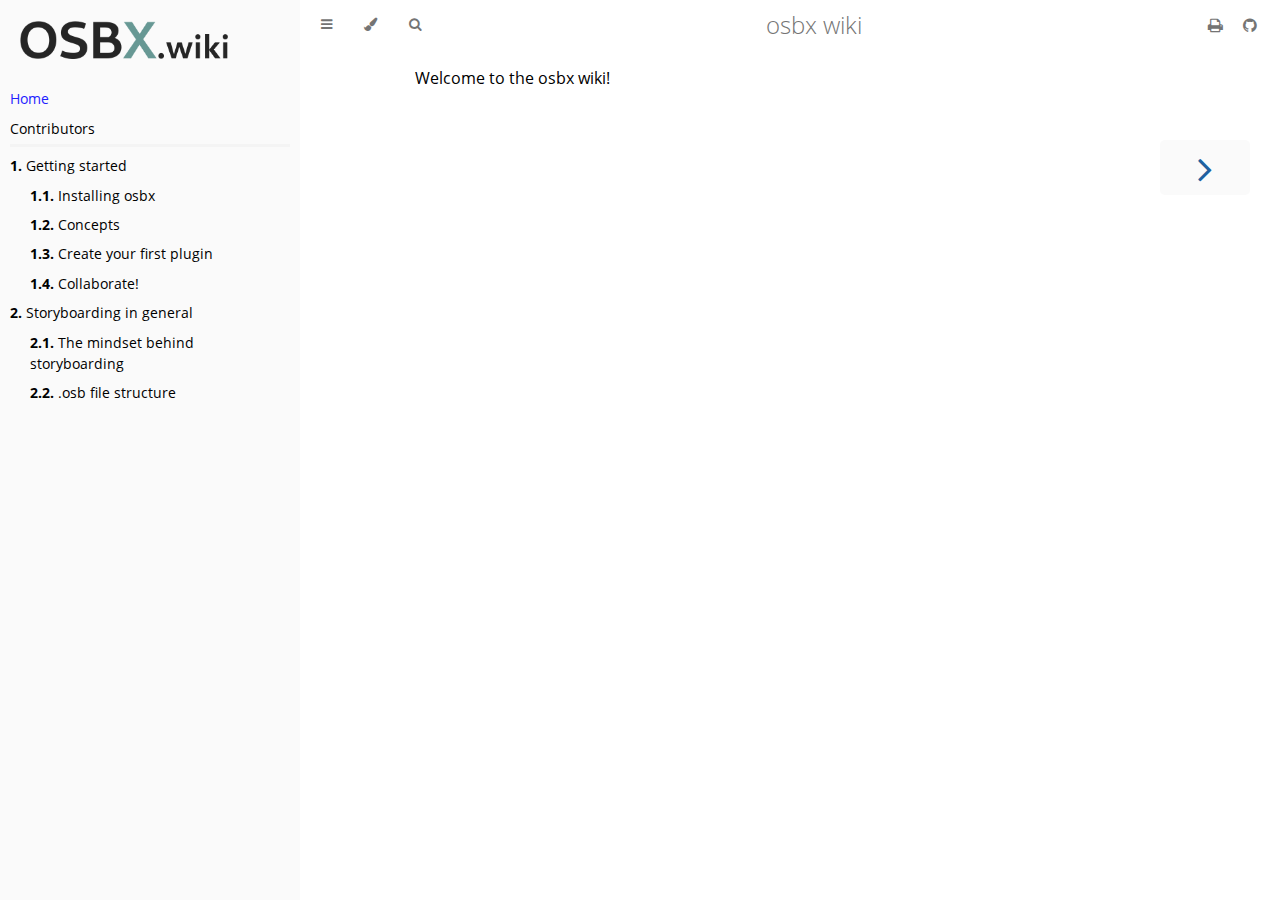
==== index.html @ f23f23eb "deploy: 8e1fa88ba1b07af452cda4f579d20769fef80082" ====
<!DOCTYPE HTML>
<html lang="en" class="sidebar-visible no-js light">
    <head>
        <!-- Book generated using mdBook -->
        <meta charset="UTF-8">
        <title>Home - osbx wiki</title>
                

        <!-- Custom HTML head -->
        

        <meta content="text/html; charset=utf-8" http-equiv="Content-Type">
        <meta name="description" content="">
        <meta name="viewport" content="width=device-width, initial-scale=1">
        <meta name="theme-color" content="#ffffff" />

                <link rel="icon" href="favicon.svg">
                        <link rel="shortcut icon" href="favicon.png">
                <link rel="stylesheet" href="css/variables.css">
        <link rel="stylesheet" href="css/general.css">
        <link rel="stylesheet" href="css/chrome.css">
                <link rel="stylesheet" href="css/print.css" media="print">
        
        <!-- Fonts -->
        <link rel="stylesheet" href="FontAwesome/css/font-awesome.css">
                <link rel="stylesheet" href="fonts/fonts.css">
        
        <!-- Highlight.js Stylesheets -->
        <link rel="stylesheet" href="highlight.css">
        <link rel="stylesheet" href="tomorrow-night.css">
        <link rel="stylesheet" href="ayu-highlight.css">

        <!-- Custom theme stylesheets -->
                <link rel="stylesheet" href="custom.css">
        
            </head>
    <body>
        <!-- Provide site root to javascript -->
        <script type="text/javascript">
            var path_to_root = "";
            var default_theme = window.matchMedia("(prefers-color-scheme: dark)").matches ? "navy" : "light";
        </script>

        <!-- Work around some values being stored in localStorage wrapped in quotes -->
        <script type="text/javascript">
            try {
                var theme = localStorage.getItem('mdbook-theme');
                var sidebar = localStorage.getItem('mdbook-sidebar');

                if (theme.startsWith('"') && theme.endsWith('"')) {
                    localStorage.setItem('mdbook-theme', theme.slice(1, theme.length - 1));
                }

                if (sidebar.startsWith('"') && sidebar.endsWith('"')) {
                    localStorage.setItem('mdbook-sidebar', sidebar.slice(1, sidebar.length - 1));
                }
            } catch (e) { }
        </script>

        <!-- Set the theme before any content is loaded, prevents flash -->
        <script type="text/javascript">
            var theme;
            try { theme = localStorage.getItem('mdbook-theme'); } catch(e) { }
            if (theme === null || theme === undefined) { theme = default_theme; }
            var html = document.querySelector('html');
            html.classList.remove('no-js')
            html.classList.remove('light')
            html.classList.add(theme);
            html.classList.add('js');
        </script>

        <!-- Hide / unhide sidebar before it is displayed -->
        <script type="text/javascript">
            var html = document.querySelector('html');
            var sidebar = 'hidden';
            if (document.body.clientWidth >= 1080) {
                try { sidebar = localStorage.getItem('mdbook-sidebar'); } catch(e) { }
                sidebar = sidebar || 'visible';
            }
            html.classList.remove('sidebar-visible');
            html.classList.add("sidebar-" + sidebar);
        </script>

        <nav id="sidebar" class="sidebar" aria-label="Table of contents">
            <div class="sidebar-scrollbox">
                <ol class="chapter"><li class="chapter-item expanded affix "><a href="index.html" class="active">Home</a></li><li class="chapter-item expanded affix "><a href="contributors.html">Contributors</a></li><li class="spacer"></li><li class="chapter-item expanded "><a href="osbx/gettingstarted.html"><strong aria-hidden="true">1.</strong> Getting started</a></li><li><ol class="section"><li class="chapter-item expanded "><a href="osbx/installation.html"><strong aria-hidden="true">1.1.</strong> Installing osbx</a></li><li class="chapter-item expanded "><a href="osbx/concepts.html"><strong aria-hidden="true">1.2.</strong> Concepts</a></li><li class="chapter-item expanded "><a href="osbx/firstplugin.html"><strong aria-hidden="true">1.3.</strong> Create your first plugin</a></li><li class="chapter-item expanded "><a href="osbx/versionning.html"><strong aria-hidden="true">1.4.</strong> Collaborate!</a></li></ol></li><li class="chapter-item expanded "><a href="storyboard/index.html"><strong aria-hidden="true">2.</strong> Storyboarding in general</a></li><li><ol class="section"><li class="chapter-item expanded "><a href="storyboard/storyboarding.html"><strong aria-hidden="true">2.1.</strong> The mindset behind storyboarding</a></li><li class="chapter-item expanded "><a href="storyboard/osb.html"><strong aria-hidden="true">2.2.</strong> .osb file structure</a></li></ol></li></ol>            </div>
            <div id="sidebar-resize-handle" class="sidebar-resize-handle"></div>
        </nav>

        <div id="page-wrapper" class="page-wrapper">

            <div class="page">
                
                <div id="menu-bar-hover-placeholder"></div>
                <div id="menu-bar" class="menu-bar sticky bordered">
                    <div class="left-buttons">
                        <button id="sidebar-toggle" class="icon-button" type="button" title="Toggle Table of Contents" aria-label="Toggle Table of Contents" aria-controls="sidebar">
                            <i class="fa fa-bars"></i>
                        </button>
                        <button id="theme-toggle" class="icon-button" type="button" title="Change theme" aria-label="Change theme" aria-haspopup="true" aria-expanded="false" aria-controls="theme-list">
                            <i class="fa fa-paint-brush"></i>
                        </button>
                        <ul id="theme-list" class="theme-popup" aria-label="Themes" role="menu">
                            <li role="none"><button role="menuitem" class="theme" id="light">Light (default)</button></li>
                            <li role="none"><button role="menuitem" class="theme" id="rust">Rust</button></li>
                            <li role="none"><button role="menuitem" class="theme" id="coal">Coal</button></li>
                            <li role="none"><button role="menuitem" class="theme" id="navy">Navy</button></li>
                            <li role="none"><button role="menuitem" class="theme" id="ayu">Ayu</button></li>
                        </ul>
                                                <button id="search-toggle" class="icon-button" type="button" title="Search. (Shortkey: s)" aria-label="Toggle Searchbar" aria-expanded="false" aria-keyshortcuts="S" aria-controls="searchbar">
                            <i class="fa fa-search"></i>
                        </button>
                                            </div>

                    <h1 class="menu-title">osbx wiki</h1>

                    <div class="right-buttons">
                                                <a href="print.html" title="Print this book" aria-label="Print this book">
                            <i id="print-button" class="fa fa-print"></i>
                        </a>
                                                                        <a href="https://github.com/osbx" title="Git repository" aria-label="Git repository">
                            <i id="git-repository-button" class="fa fa-github"></i>
                        </a>
                                                
                    </div>
                </div>

                                <div id="search-wrapper" class="hidden">
                    <form id="searchbar-outer" class="searchbar-outer">
                        <input type="search" id="searchbar" name="searchbar" placeholder="Search this book ..." aria-controls="searchresults-outer" aria-describedby="searchresults-header">
                    </form>
                    <div id="searchresults-outer" class="searchresults-outer hidden">
                        <div id="searchresults-header" class="searchresults-header"></div>
                        <ul id="searchresults">
                        </ul>
                    </div>
                </div>
                
                <!-- Apply ARIA attributes after the sidebar and the sidebar toggle button are added to the DOM -->
                <script type="text/javascript">
                    document.getElementById('sidebar-toggle').setAttribute('aria-expanded', sidebar === 'visible');
                    document.getElementById('sidebar').setAttribute('aria-hidden', sidebar !== 'visible');
                    Array.from(document.querySelectorAll('#sidebar a')).forEach(function(link) {
                        link.setAttribute('tabIndex', sidebar === 'visible' ? 0 : -1);
                    });
                </script>

                <div id="content" class="content">
                    <main>
                        <p>Welcome to the osbx wiki!</p>

                    </main>

                    <nav class="nav-wrapper" aria-label="Page navigation">
                        <!-- Mobile navigation buttons -->
                        
                                                    <a rel="next" href="contributors.html" class="mobile-nav-chapters next" title="Next chapter" aria-label="Next chapter" aria-keyshortcuts="Right">
                                <i class="fa fa-angle-right"></i>
                            </a>
                        
                        <div style="clear: both"></div>
                    </nav>
                </div>
            </div>

            <nav class="nav-wide-wrapper" aria-label="Page navigation">
                
                                    <a rel="next" href="contributors.html" class="nav-chapters next" title="Next chapter" aria-label="Next chapter" aria-keyshortcuts="Right">
                        <i class="fa fa-angle-right"></i>
                    </a>
                            </nav>

        </div>

        
        
        
                <script type="text/javascript">
            window.playground_copyable = true;
        </script>
        
        
                <script src="elasticlunr.min.js" type="text/javascript" charset="utf-8"></script>
        <script src="mark.min.js" type="text/javascript" charset="utf-8"></script>
        <script src="searcher.js" type="text/javascript" charset="utf-8"></script>
        
        <script src="clipboard.min.js" type="text/javascript" charset="utf-8"></script>
        <script src="highlight.js" type="text/javascript" charset="utf-8"></script>
        <script src="book.js" type="text/javascript" charset="utf-8"></script>

        <!-- Custom JS scripts -->
                <script type="text/javascript" src="custom.js"></script>
        
        
    </body>
</html>
---- css/variables.css ----
/* Globals */

:root {
    --sidebar-width: 300px;
    --page-padding: 15px;
    --content-max-width: 750px;
    --menu-bar-height: 50px;
}

/* Themes */

.ayu {
    --bg: hsl(210, 25%, 8%);
    --fg: #c5c5c5;

    --sidebar-bg: #14191f;
    --sidebar-fg: #c8c9db;
    --sidebar-non-existant: #5c6773;
    --sidebar-active: #ffb454;
    --sidebar-spacer: #2d334f;

    --scrollbar: var(--sidebar-fg);

    --icons: #737480;
    --icons-hover: #b7b9cc;

    --links: #0096cf;

    --inline-code-color: #ffb454;

    --theme-popup-bg: #14191f;
    --theme-popup-border: #5c6773;
    --theme-hover: #191f26;

    --quote-bg: hsl(226, 15%, 17%);
    --quote-border: hsl(226, 15%, 22%);

    --table-border-color: hsl(210, 25%, 13%);
    --table-header-bg: hsl(210, 25%, 28%);
    --table-alternate-bg: hsl(210, 25%, 11%);

    --searchbar-border-color: #848484;
    --searchbar-bg: #424242;
    --searchbar-fg: #fff;
    --searchbar-shadow-color: #d4c89f;
    --searchresults-header-fg: #666;
    --searchresults-border-color: #888;
    --searchresults-li-bg: #252932;
    --search-mark-bg: #e3b171;
}

.coal {
    --bg: hsl(200, 7%, 8%);
    --fg: #98a3ad;

    --sidebar-bg: #292c2f;
    --sidebar-fg: #a1adb8;
    --sidebar-non-existant: #505254;
    --sidebar-active: #3473ad;
    --sidebar-spacer: #393939;

    --scrollbar: var(--sidebar-fg);

    --icons: #43484d;
    --icons-hover: #b3c0cc;

    --links: #2b79a2;

    --inline-code-color: #c5c8c6;;

    --theme-popup-bg: #141617;
    --theme-popup-border: #43484d;
    --theme-hover: #1f2124;

    --quote-bg: hsl(234, 21%, 18%);
    --quote-border: hsl(234, 21%, 23%);

    --table-border-color: hsl(200, 7%, 13%);
    --table-header-bg: hsl(200, 7%, 28%);
    --table-alternate-bg: hsl(200, 7%, 11%);

    --searchbar-border-color: #aaa;
    --searchbar-bg: #b7b7b7;
    --searchbar-fg: #000;
    --searchbar-shadow-color: #aaa;
    --searchresults-header-fg: #666;
    --searchresults-border-color: #98a3ad;
    --searchresults-li-bg: #2b2b2f;
    --search-mark-bg: #355c7d;
}

.light {
    --bg: hsl(0, 0%, 100%);
    --fg: hsl(0, 0%, 0%);

    --sidebar-bg: #fafafa;
    --sidebar-fg: hsl(0, 0%, 0%);
    --sidebar-non-existant: #aaaaaa;
    --sidebar-active: #1f1fff;
    --sidebar-spacer: #f4f4f4;

    --scrollbar: #8F8F8F;

    --icons: #747474;
    --icons-hover: #000000;

    --links: #20609f;

    --inline-code-color: #301900;

    --theme-popup-bg: #fafafa;
    --theme-popup-border: #cccccc;
    --theme-hover: #e6e6e6;

    --quote-bg: hsl(197, 37%, 96%);
    --quote-border: hsl(197, 37%, 91%);

    --table-border-color: hsl(0, 0%, 95%);
    --table-header-bg: hsl(0, 0%, 80%);
    --table-alternate-bg: hsl(0, 0%, 97%);

    --searchbar-border-color: #aaa;
    --searchbar-bg: #fafafa;
    --searchbar-fg: #000;
    --searchbar-shadow-color: #aaa;
    --searchresults-header-fg: #666;
    --searchresults-border-color: #888;
    --searchresults-li-bg: #e4f2fe;
    --search-mark-bg: #a2cff5;
}

.navy {
    --bg: hsl(226, 23%, 11%);
    --fg: #bcbdd0;

    --sidebar-bg: #282d3f;
    --sidebar-fg: #c8c9db;
    --sidebar-non-existant: #505274;
    --sidebar-active: #2b79a2;
    --sidebar-spacer: #2d334f;

    --scrollbar: var(--sidebar-fg);

    --icons: #737480;
    --icons-hover: #b7b9cc;

    --links: #2b79a2;

    --inline-code-color: #c5c8c6;;

    --theme-popup-bg: #161923;
    --theme-popup-border: #737480;
    --theme-hover: #282e40;

    --quote-bg: hsl(226, 15%, 17%);
    --quote-border: hsl(226, 15%, 22%);

    --table-border-color: hsl(226, 23%, 16%);
    --table-header-bg: hsl(226, 23%, 31%);
    --table-alternate-bg: hsl(226, 23%, 14%);

    --searchbar-border-color: #aaa;
    --searchbar-bg: #aeaec6;
    --searchbar-fg: #000;
    --searchbar-shadow-color: #aaa;
    --searchresults-header-fg: #5f5f71;
    --searchresults-border-color: #5c5c68;
    --searchresults-li-bg: #242430;
    --search-mark-bg: #a2cff5;
}

.rust {
    --bg: hsl(60, 9%, 87%);
    --fg: #262625;

    --sidebar-bg: #3b2e2a;
    --sidebar-fg: #c8c9db;
    --sidebar-non-existant: #505254;
    --sidebar-active: #e69f67;
    --sidebar-spacer: #45373a;

    --scrollbar: var(--sidebar-fg);

    --icons: #737480;
    --icons-hover: #262625;

    --links: #2b79a2;

    --inline-code-color: #6e6b5e;

    --theme-popup-bg: #e1e1db;
    --theme-popup-border: #b38f6b;
    --theme-hover: #99908a;

    --quote-bg: hsl(60, 5%, 75%);
    --quote-border: hsl(60, 5%, 70%);

    --table-border-color: hsl(60, 9%, 82%);
    --table-header-bg: #b3a497;
    --table-alternate-bg: hsl(60, 9%, 84%);

    --searchbar-border-color: #aaa;
    --searchbar-bg: #fafafa;
    --searchbar-fg: #000;
    --searchbar-shadow-color: #aaa;
    --searchresults-header-fg: #666;
    --searchresults-border-color: #888;
    --searchresults-li-bg: #dec2a2;
    --search-mark-bg: #e69f67;
}

@media (prefers-color-scheme: dark) {
    .light.no-js {
        --bg: hsl(200, 7%, 8%);
        --fg: #98a3ad;

        --sidebar-bg: #292c2f;
        --sidebar-fg: #a1adb8;
        --sidebar-non-existant: #505254;
        --sidebar-active: #3473ad;
        --sidebar-spacer: #393939;

        --scrollbar: var(--sidebar-fg);

        --icons: #43484d;
        --icons-hover: #b3c0cc;

        --links: #2b79a2;

        --inline-code-color: #c5c8c6;;

        --theme-popup-bg: #141617;
        --theme-popup-border: #43484d;
        --theme-hover: #1f2124;

        --quote-bg: hsl(234, 21%, 18%);
        --quote-border: hsl(234, 21%, 23%);

        --table-border-color: hsl(200, 7%, 13%);
        --table-header-bg: hsl(200, 7%, 28%);
        --table-alternate-bg: hsl(200, 7%, 11%);

        --searchbar-border-color: #aaa;
        --searchbar-bg: #b7b7b7;
        --searchbar-fg: #000;
        --searchbar-shadow-color: #aaa;
        --searchresults-header-fg: #666;
        --searchresults-border-color: #98a3ad;
        --searchresults-li-bg: #2b2b2f;
        --search-mark-bg: #355c7d;
    }
}
---- css/general.css ----
/* Base styles and content styles */

@import 'variables.css';

:root {
    /* Browser default font-size is 16px, this way 1 rem = 10px */
    font-size: 62.5%;
}

html {
    font-family: "Open Sans", sans-serif;
    color: var(--fg);
    background-color: var(--bg);
    text-size-adjust: none;
}

body {
    margin: 0;
    font-size: 1.6rem;
    overflow-x: hidden;
}

code {
    font-family: "Source Code Pro", Consolas, "Ubuntu Mono", Menlo, "DejaVu Sans Mono", monospace, monospace !important;
    font-size: 0.875em; /* please adjust the ace font size accordingly in editor.js */
}

/* Don't change font size in headers. */
h1 code, h2 code, h3 code, h4 code, h5 code, h6 code {
    font-size: unset;
}

.left { float: left; }
.right { float: right; }
.boring { opacity: 0.6; }
.hide-boring .boring { display: none; }
.hidden { display: none !important; }

h2, h3 { margin-top: 2.5em; }
h4, h5 { margin-top: 2em; }

.header + .header h3,
.header + .header h4,
.header + .header h5 {
    margin-top: 1em;
}

h1:target::before,
h2:target::before,
h3:target::before,
h4:target::before,
h5:target::before,
h6:target::before {
    display: inline-block;
    content: "»";
    margin-left: -30px;
    width: 30px;
}

/* This is broken on Safari as of version 14, but is fixed
   in Safari Technology Preview 117 which I think will be Safari 14.2.
   https://bugs.webkit.org/show_bug.cgi?id=218076
*/
:target {
    scroll-margin-top: calc(var(--menu-bar-height) + 0.5em);
}

.page {
    outline: 0;
    padding: 0 var(--page-padding);
    margin-top: calc(0px - var(--menu-bar-height)); /* Compensate for the #menu-bar-hover-placeholder */
}
.page-wrapper {
    box-sizing: border-box;
}
.js:not(.sidebar-resizing) .page-wrapper {
    transition: margin-left 0.3s ease, transform 0.3s ease; /* Animation: slide away */
}

.content {
    overflow-y: auto;
    padding: 0 15px;
    padding-bottom: 50px;
}
.content main {
    margin-left: auto;
    margin-right: auto;
    max-width: var(--content-max-width);
}
.content p { line-height: 1.45em; }
.content ol { line-height: 1.45em; }
.content ul { line-height: 1.45em; }
.content a { text-decoration: none; }
.content a:hover { text-decoration: underline; }
.content img, .content video { max-width: 100%; }
.content .header:link,
.content .header:visited {
    color: var(--fg);
}
.content .header:link,
.content .header:visited:hover {
    text-decoration: none;
}

table {
    margin: 0 auto;
    border-collapse: collapse;
}
table td {
    padding: 3px 20px;
    border: 1px var(--table-border-color) solid;
}
table thead {
    background: var(--table-header-bg);
}
table thead td {
    font-weight: 700;
    border: none;
}
table thead th {
    padding: 3px 20px;
}
table thead tr {
    border: 1px var(--table-header-bg) solid;
}
/* Alternate background colors for rows */
table tbody tr:nth-child(2n) {
    background: var(--table-alternate-bg);
}


blockquote {
    margin: 20px 0;
    padding: 0 20px;
    color: var(--fg);
    background-color: var(--quote-bg);
    border-top: .1em solid var(--quote-border);
    border-bottom: .1em solid var(--quote-border);
}


:not(.footnote-definition) + .footnote-definition,
.footnote-definition + :not(.footnote-definition) {
    margin-top: 2em;
}
.footnote-definition {
    font-size: 0.9em;
    margin: 0.5em 0;
}
.footnote-definition p {
    display: inline;
}

.tooltiptext {
    position: absolute;
    visibility: hidden;
    color: #fff;
    background-color: #333;
    transform: translateX(-50%); /* Center by moving tooltip 50% of its width left */
    left: -8px; /* Half of the width of the icon */
    top: -35px;
    font-size: 0.8em;
    text-align: center;
    border-radius: 6px;
    padding: 5px 8px;
    margin: 5px;
    z-index: 1000;
}
.tooltipped .tooltiptext {
    visibility: visible;
}

.chapter li.part-title {
    color: var(--sidebar-fg);
    margin: 5px 0px;
    font-weight: bold;
}
---- css/chrome.css ----
/* CSS for UI elements (a.k.a. chrome) */

@import 'variables.css';

::-webkit-scrollbar {
    background: var(--bg);
}
::-webkit-scrollbar-thumb {
    background: var(--scrollbar);
}
html {
    scrollbar-color: var(--scrollbar) var(--bg);
}
#searchresults a,
.content a:link,
a:visited,
a > .hljs {
    color: var(--links);
}

/* Menu Bar */

#menu-bar,
#menu-bar-hover-placeholder {
    z-index: 101;
    margin: auto calc(0px - var(--page-padding));
}
#menu-bar {
    position: relative;
    display: flex;
    flex-wrap: wrap;
    background-color: var(--bg);
    border-bottom-color: var(--bg);
    border-bottom-width: 1px;
    border-bottom-style: solid;
}
#menu-bar.sticky,
.js #menu-bar-hover-placeholder:hover + #menu-bar,
.js #menu-bar:hover,
.js.sidebar-visible #menu-bar {
    position: -webkit-sticky;
    position: sticky;
    top: 0 !important;
}
#menu-bar-hover-placeholder {
    position: sticky;
    position: -webkit-sticky;
    top: 0;
    height: var(--menu-bar-height);
}
#menu-bar.bordered {
    border-bottom-color: var(--table-border-color);
}
#menu-bar i, #menu-bar .icon-button {
    position: relative;
    padding: 0 8px;
    z-index: 10;
    line-height: var(--menu-bar-height);
    cursor: pointer;
    transition: color 0.5s;
}
@media only screen and (max-width: 420px) {
    #menu-bar i, #menu-bar .icon-button {
        padding: 0 5px;
    }
}

.icon-button {
    border: none;
    background: none;
    padding: 0;
    color: inherit;
}
.icon-button i {
    margin: 0;
}

.right-buttons {
    margin: 0 15px;
}
.right-buttons a {
    text-decoration: none;
}

.left-buttons {
    display: flex;
    margin: 0 5px;
}
.no-js .left-buttons {
    display: none;
}

.menu-title {
    display: inline-block;
    font-weight: 200;
    font-size: 2.4rem;
    line-height: var(--menu-bar-height);
    text-align: center;
    margin: 0;
    flex: 1;
    white-space: nowrap;
    overflow: hidden;
    text-overflow: ellipsis;
}
.js .menu-title {
    cursor: pointer;
}

.menu-bar,
.menu-bar:visited,
.nav-chapters,
.nav-chapters:visited,
.mobile-nav-chapters,
.mobile-nav-chapters:visited,
.menu-bar .icon-button,
.menu-bar a i {
    color: var(--icons);
}

.menu-bar i:hover,
.menu-bar .icon-button:hover,
.nav-chapters:hover,
.mobile-nav-chapters i:hover {
    color: var(--icons-hover);
}

/* Nav Icons */

.nav-chapters {
    font-size: 2.5em;
    text-align: center;
    text-decoration: none;

    position: fixed;
    top: 0;
    bottom: 0;
    margin: 0;
    max-width: 150px;
    min-width: 90px;

    display: flex;
    justify-content: center;
    align-content: center;
    flex-direction: column;

    transition: color 0.5s, background-color 0.5s;
}

.nav-chapters:hover {
    text-decoration: none;
    background-color: var(--theme-hover);
    transition: background-color 0.15s, color 0.15s;
}

.nav-wrapper {
    margin-top: 50px;
    display: none;
}

.mobile-nav-chapters {
    font-size: 2.5em;
    text-align: center;
    text-decoration: none;
    width: 90px;
    border-radius: 5px;
    background-color: var(--sidebar-bg);
}

.previous {
    float: left;
}

.next {
    float: right;
    right: var(--page-padding);
}

@media only screen and (max-width: 1080px) {
    .nav-wide-wrapper { display: none; }
    .nav-wrapper { display: block; }
}

@media only screen and (max-width: 1380px) {
    .sidebar-visible .nav-wide-wrapper { display: none; }
    .sidebar-visible .nav-wrapper { display: block; }
}

/* Inline code */

:not(pre) > .hljs {
    display: inline;
    padding: 0.1em 0.3em;
    border-radius: 3px;
}

:not(pre):not(a) > .hljs {
    color: var(--inline-code-color);
    overflow-x: initial;
}

a:hover > .hljs {
    text-decoration: underline;
}

pre {
    position: relative;
}
pre > .buttons {
    position: absolute;
    z-index: 100;
    right: 5px;
    top: 5px;

    color: var(--sidebar-fg);
    cursor: pointer;
}
pre > .buttons :hover {
    color: var(--sidebar-active);
}
pre > .buttons i {
    margin-left: 8px;
}
pre > .buttons button {
    color: inherit;
    background: transparent;
    border: none;
    cursor: inherit;
}
pre > .result {
    margin-top: 10px;
}

/* Search */

#searchresults a {
    text-decoration: none;
}

mark {
    border-radius: 2px;
    padding: 0 3px 1px 3px;
    margin: 0 -3px -1px -3px;
    background-color: var(--search-mark-bg);
    transition: background-color 300ms linear;
    cursor: pointer;
}

mark.fade-out {
    background-color: rgba(0,0,0,0) !important;
    cursor: auto;
}

.searchbar-outer {
    margin-left: auto;
    margin-right: auto;
    max-width: var(--content-max-width);
}

#searchbar {
    width: 100%;
    margin: 5px auto 0px auto;
    padding: 10px 16px;
    transition: box-shadow 300ms ease-in-out;
    border: 1px solid var(--searchbar-border-color);
    border-radius: 3px;
    background-color: var(--searchbar-bg);
    color: var(--searchbar-fg);
}
#searchbar:focus,
#searchbar.active {
    box-shadow: 0 0 3px var(--searchbar-shadow-color);
}

.searchresults-header {
    font-weight: bold;
    font-size: 1em;
    padding: 18px 0 0 5px;
    color: var(--searchresults-header-fg);
}

.searchresults-outer {
    margin-left: auto;
    margin-right: auto;
    max-width: var(--content-max-width);
    border-bottom: 1px dashed var(--searchresults-border-color);
}

ul#searchresults {
    list-style: none;
    padding-left: 20px;
}
ul#searchresults li {
    margin: 10px 0px;
    padding: 2px;
    border-radius: 2px;
}
ul#searchresults li.focus {
    background-color: var(--searchresults-li-bg);
}
ul#searchresults span.teaser {
    display: block;
    clear: both;
    margin: 5px 0 0 20px;
    font-size: 0.8em;
}
ul#searchresults span.teaser em {
    font-weight: bold;
    font-style: normal;
}

/* Sidebar */

.sidebar {
    position: fixed;
    left: 0;
    top: 0;
    bottom: 0;
    width: var(--sidebar-width);
    font-size: 0.875em;
    box-sizing: border-box;
    -webkit-overflow-scrolling: touch;
    overscroll-behavior-y: contain;
    background-color: var(--sidebar-bg);
    color: var(--sidebar-fg);
}
.sidebar-resizing {
    -moz-user-select: none;
    -webkit-user-select: none;
    -ms-user-select: none;
    user-select: none;
}
.js:not(.sidebar-resizing) .sidebar {
    transition: transform 0.3s; /* Animation: slide away */
}
.sidebar code {
    line-height: 2em;
}
.sidebar .sidebar-scrollbox {
    overflow-y: auto;
    position: absolute;
    top: 0;
    bottom: 0;
    left: 0;
    right: 0;
    padding: 10px 10px;
}
.sidebar .sidebar-resize-handle {
    position: absolute;
    cursor: col-resize;
    width: 0;
    right: 0;
    top: 0;
    bottom: 0;
}
.js .sidebar .sidebar-resize-handle {
    cursor: col-resize;
    width: 5px;
}
.sidebar-hidden .sidebar {
    transform: translateX(calc(0px - var(--sidebar-width)));
}
.sidebar::-webkit-scrollbar {
    background: var(--sidebar-bg);
}
.sidebar::-webkit-scrollbar-thumb {
    background: var(--scrollbar);
}

.sidebar-visible .page-wrapper {
    transform: translateX(var(--sidebar-width));
}
@media only screen and (min-width: 620px) {
    .sidebar-visible .page-wrapper {
        transform: none;
        margin-left: var(--sidebar-width);
    }
}

.chapter {
    list-style: none outside none;
    padding-left: 0;
    line-height: 2.2em;
}

.chapter ol {
    width: 100%;
}

.chapter li {
    display: flex;
    color: var(--sidebar-non-existant);
}
.chapter li a {
    display: block;
    padding: 0;
    text-decoration: none;
    color: var(--sidebar-fg);
}

.chapter li a:hover {
    color: var(--sidebar-active);
}

.chapter li a.active {
    color: var(--sidebar-active);
}

.chapter li > a.toggle {
    cursor: pointer;
    display: block;
    margin-left: auto;
    padding: 0 10px;
    user-select: none;
    opacity: 0.68;
}

.chapter li > a.toggle div {
    transition: transform 0.5s;
}

/* collapse the section */
.chapter li:not(.expanded) + li > ol {
    display: none;
}

.chapter li.chapter-item {
    line-height: 1.5em;
    margin-top: 0.6em;
}

.chapter li.expanded > a.toggle div {
    transform: rotate(90deg);
}

.spacer {
    width: 100%;
    height: 3px;
    margin: 5px 0px;
}
.chapter .spacer {
    background-color: var(--sidebar-spacer);
}

@media (-moz-touch-enabled: 1), (pointer: coarse) {
    .chapter li a { padding: 5px 0; }
    .spacer { margin: 10px 0; }
}

.section {
    list-style: none outside none;
    padding-left: 20px;
    line-height: 1.9em;
}

/* Theme Menu Popup */

.theme-popup {
    position: absolute;
    left: 10px;
    top: var(--menu-bar-height);
    z-index: 1000;
    border-radius: 4px;
    font-size: 0.7em;
    color: var(--fg);
    background: var(--theme-popup-bg);
    border: 1px solid var(--theme-popup-border);
    margin: 0;
    padding: 0;
    list-style: none;
    display: none;
}
.theme-popup .default {
    color: var(--icons);
}
.theme-popup .theme {
    width: 100%;
    border: 0;
    margin: 0;
    padding: 2px 10px;
    line-height: 25px;
    white-space: nowrap;
    text-align: left;
    cursor: pointer;
    color: inherit;
    background: inherit;
    font-size: inherit;
}
.theme-popup .theme:hover {
    background-color: var(--theme-hover);
}
.theme-popup .theme:hover:first-child,
.theme-popup .theme:hover:last-child {
    border-top-left-radius: inherit;
    border-top-right-radius: inherit;
}
---- css/print.css ----
#sidebar,
#menu-bar,
.nav-chapters,
.mobile-nav-chapters {
    display: none;
}

#page-wrapper.page-wrapper {
    transform: none;
    margin-left: 0px;
    overflow-y: initial;
}

#content {
    max-width: none;
    margin: 0;
    padding: 0;
}

.page {
    overflow-y: initial;
}

code {
    background-color: #666666;
    border-radius: 5px;

    /* Force background to be printed in Chrome */
    -webkit-print-color-adjust: exact;
}

pre > .buttons {
    z-index: 2;
}

a, a:visited, a:active, a:hover {
    color: #4183c4;
    text-decoration: none;
}

h1, h2, h3, h4, h5, h6 {
    page-break-inside: avoid;
    page-break-after: avoid;
}

pre, code {
    page-break-inside: avoid;
    white-space: pre-wrap;
}

.fa {
    display: none !important;
}
---- fonts/fonts.css ----
/* Open Sans is licensed under the Apache License, Version 2.0. See http://www.apache.org/licenses/LICENSE-2.0 */
/* Source Code Pro is under the Open Font License. See https://scripts.sil.org/cms/scripts/page.php?site_id=nrsi&id=OFL */

/* open-sans-300 - latin_vietnamese_latin-ext_greek-ext_greek_cyrillic-ext_cyrillic */
@font-face {
  font-family: 'Open Sans';
  font-style: normal;
  font-weight: 300;
  src: local('Open Sans Light'), local('OpenSans-Light'),
       url('open-sans-v17-all-charsets-300.woff2') format('woff2');
}

/* open-sans-300italic - latin_vietnamese_latin-ext_greek-ext_greek_cyrillic-ext_cyrillic */
@font-face {
  font-family: 'Open Sans';
  font-style: italic;
  font-weight: 300;
  src: local('Open Sans Light Italic'), local('OpenSans-LightItalic'),
       url('open-sans-v17-all-charsets-300italic.woff2') format('woff2');
}

/* open-sans-regular - latin_vietnamese_latin-ext_greek-ext_greek_cyrillic-ext_cyrillic */
@font-face {
  font-family: 'Open Sans';
  font-style: normal;
  font-weight: 400;
  src: local('Open Sans Regular'), local('OpenSans-Regular'),
       url('open-sans-v17-all-charsets-regular.woff2') format('woff2');
}

/* open-sans-italic - latin_vietnamese_latin-ext_greek-ext_greek_cyrillic-ext_cyrillic */
@font-face {
  font-family: 'Open Sans';
  font-style: italic;
  font-weight: 400;
  src: local('Open Sans Italic'), local('OpenSans-Italic'),
       url('open-sans-v17-all-charsets-italic.woff2') format('woff2');
}

/* open-sans-600 - latin_vietnamese_latin-ext_greek-ext_greek_cyrillic-ext_cyrillic */
@font-face {
  font-family: 'Open Sans';
  font-style: normal;
  font-weight: 600;
  src: local('Open Sans SemiBold'), local('OpenSans-SemiBold'),
       url('open-sans-v17-all-charsets-600.woff2') format('woff2');
}

/* open-sans-600italic - latin_vietnamese_latin-ext_greek-ext_greek_cyrillic-ext_cyrillic */
@font-face {
  font-family: 'Open Sans';
  font-style: italic;
  font-weight: 600;
  src: local('Open Sans SemiBold Italic'), local('OpenSans-SemiBoldItalic'),
       url('open-sans-v17-all-charsets-600italic.woff2') format('woff2');
}

/* open-sans-700 - latin_vietnamese_latin-ext_greek-ext_greek_cyrillic-ext_cyrillic */
@font-face {
  font-family: 'Open Sans';
  font-style: normal;
  font-weight: 700;
  src: local('Open Sans Bold'), local('OpenSans-Bold'),
       url('open-sans-v17-all-charsets-700.woff2') format('woff2');
}

/* open-sans-700italic - latin_vietnamese_latin-ext_greek-ext_greek_cyrillic-ext_cyrillic */
@font-face {
  font-family: 'Open Sans';
  font-style: italic;
  font-weight: 700;
  src: local('Open Sans Bold Italic'), local('OpenSans-BoldItalic'),
       url('open-sans-v17-all-charsets-700italic.woff2') format('woff2');
}

/* open-sans-800 - latin_vietnamese_latin-ext_greek-ext_greek_cyrillic-ext_cyrillic */
@font-face {
  font-family: 'Open Sans';
  font-style: normal;
  font-weight: 800;
  src: local('Open Sans ExtraBold'), local('OpenSans-ExtraBold'),
       url('open-sans-v17-all-charsets-800.woff2') format('woff2');
}

/* open-sans-800italic - latin_vietnamese_latin-ext_greek-ext_greek_cyrillic-ext_cyrillic */
@font-face {
  font-family: 'Open Sans';
  font-style: italic;
  font-weight: 800;
  src: local('Open Sans ExtraBold Italic'), local('OpenSans-ExtraBoldItalic'),
       url('open-sans-v17-all-charsets-800italic.woff2') format('woff2');
}

/* source-code-pro-500 - latin_vietnamese_latin-ext_greek_cyrillic-ext_cyrillic */
@font-face {
  font-family: 'Source Code Pro';
  font-style: normal;
  font-weight: 500;
  src: url('source-code-pro-v11-all-charsets-500.woff2') format('woff2');
}
---- highlight.css ----
/*
 * An increased contrast highlighting scheme loosely based on the
 * "Base16 Atelier Dune Light" theme by Bram de Haan
 * (http://atelierbram.github.io/syntax-highlighting/atelier-schemes/dune)
 * Original Base16 color scheme by Chris Kempson
 * (https://github.com/chriskempson/base16)
 */

/* Comment */
.hljs-comment,
.hljs-quote {
  color: #575757;
}

/* Red */
.hljs-variable,
.hljs-template-variable,
.hljs-attribute,
.hljs-tag,
.hljs-name,
.hljs-regexp,
.hljs-link,
.hljs-name,
.hljs-selector-id,
.hljs-selector-class {
  color: #d70025;
}

/* Orange */
.hljs-number,
.hljs-meta,
.hljs-built_in,
.hljs-builtin-name,
.hljs-literal,
.hljs-type,
.hljs-params {
  color: #b21e00;
}

/* Green */
.hljs-string,
.hljs-symbol,
.hljs-bullet {
  color: #008200;
}

/* Blue */
.hljs-title,
.hljs-section {
  color: #0030f2;
}

/* Purple */
.hljs-keyword,
.hljs-selector-tag {
  color: #9d00ec;
}

.hljs {
  display: block;
  overflow-x: auto;
  background: #f6f7f6;
  color: #000;
  padding: 0.5em;
}

.hljs-emphasis {
  font-style: italic;
}

.hljs-strong {
  font-weight: bold;
}

.hljs-addition {
  color: #22863a;
  background-color: #f0fff4;
}

.hljs-deletion {
  color: #b31d28;
  background-color: #ffeef0;
}
---- tomorrow-night.css ----
/* Tomorrow Night Theme */
/* http://jmblog.github.com/color-themes-for-google-code-highlightjs */
/* Original theme - https://github.com/chriskempson/tomorrow-theme */
/* http://jmblog.github.com/color-themes-for-google-code-highlightjs */

/* Tomorrow Comment */
.hljs-comment {
  color: #969896;
}

/* Tomorrow Red */
.hljs-variable,
.hljs-attribute,
.hljs-tag,
.hljs-regexp,
.ruby .hljs-constant,
.xml .hljs-tag .hljs-title,
.xml .hljs-pi,
.xml .hljs-doctype,
.html .hljs-doctype,
.css .hljs-id,
.css .hljs-class,
.css .hljs-pseudo {
  color: #cc6666;
}

/* Tomorrow Orange */
.hljs-number,
.hljs-preprocessor,
.hljs-pragma,
.hljs-built_in,
.hljs-literal,
.hljs-params,
.hljs-constant {
  color: #de935f;
}

/* Tomorrow Yellow */
.ruby .hljs-class .hljs-title,
.css .hljs-rule .hljs-attribute {
  color: #f0c674;
}

/* Tomorrow Green */
.hljs-string,
.hljs-value,
.hljs-inheritance,
.hljs-header,
.hljs-name,
.ruby .hljs-symbol,
.xml .hljs-cdata {
  color: #b5bd68;
}

/* Tomorrow Aqua */
.hljs-title,
.css .hljs-hexcolor {
  color: #8abeb7;
}

/* Tomorrow Blue */
.hljs-function,
.python .hljs-decorator,
.python .hljs-title,
.ruby .hljs-function .hljs-title,
.ruby .hljs-title .hljs-keyword,
.perl .hljs-sub,
.javascript .hljs-title,
.coffeescript .hljs-title {
  color: #81a2be;
}

/* Tomorrow Purple */
.hljs-keyword,
.javascript .hljs-function {
  color: #b294bb;
}

.hljs {
  display: block;
  overflow-x: auto;
  background: #1d1f21;
  color: #c5c8c6;
  padding: 0.5em;
  -webkit-text-size-adjust: none;
}

.coffeescript .javascript,
.javascript .xml,
.tex .hljs-formula,
.xml .javascript,
.xml .vbscript,
.xml .css,
.xml .hljs-cdata {
  opacity: 0.5;
}

.hljs-addition {
  color: #718c00;
}

.hljs-deletion {
  color: #c82829;
}
---- ayu-highlight.css ----
/*
Based off of the Ayu theme
Original by Dempfi (https://github.com/dempfi/ayu)
*/

.hljs {
  display: block;
  overflow-x: auto;
  background: #191f26;
  color: #e6e1cf;
  padding: 0.5em;
}

.hljs-comment,
.hljs-quote {
  color: #5c6773;
  font-style: italic;
}

.hljs-variable,
.hljs-template-variable,
.hljs-attribute,
.hljs-attr,
.hljs-regexp,
.hljs-link,
.hljs-selector-id,
.hljs-selector-class {
  color: #ff7733;
}

.hljs-number,
.hljs-meta,
.hljs-builtin-name,
.hljs-literal,
.hljs-type,
.hljs-params {
  color: #ffee99;
}

.hljs-string,
.hljs-bullet {
  color: #b8cc52;
}

.hljs-title,
.hljs-built_in,
.hljs-section {
  color: #ffb454;
}

.hljs-keyword,
.hljs-selector-tag,
.hljs-symbol {
  color: #ff7733;
}

.hljs-name {
    color: #36a3d9;
}

.hljs-tag {
    color: #00568d;
}

.hljs-emphasis {
  font-style: italic;
}

.hljs-strong {
  font-weight: bold;
}

.hljs-addition {
  color: #91b362;
}

.hljs-deletion {
  color: #d96c75;
}
---- custom.css ----
#sidebar::before {
  content: '';
  background-image: var(--logo_url);
  background-position: left;
  width: 260px;
  height: 80px;
  display: block;
  background-repeat: no-repeat;
  background-size: 80%;
  margin-left: 20px;
}

.sidebar-scrollbox {
  top: 80px !important;
  padding: 0px 10px !important;
}

.chapter {
  margin: 0 !important;
}
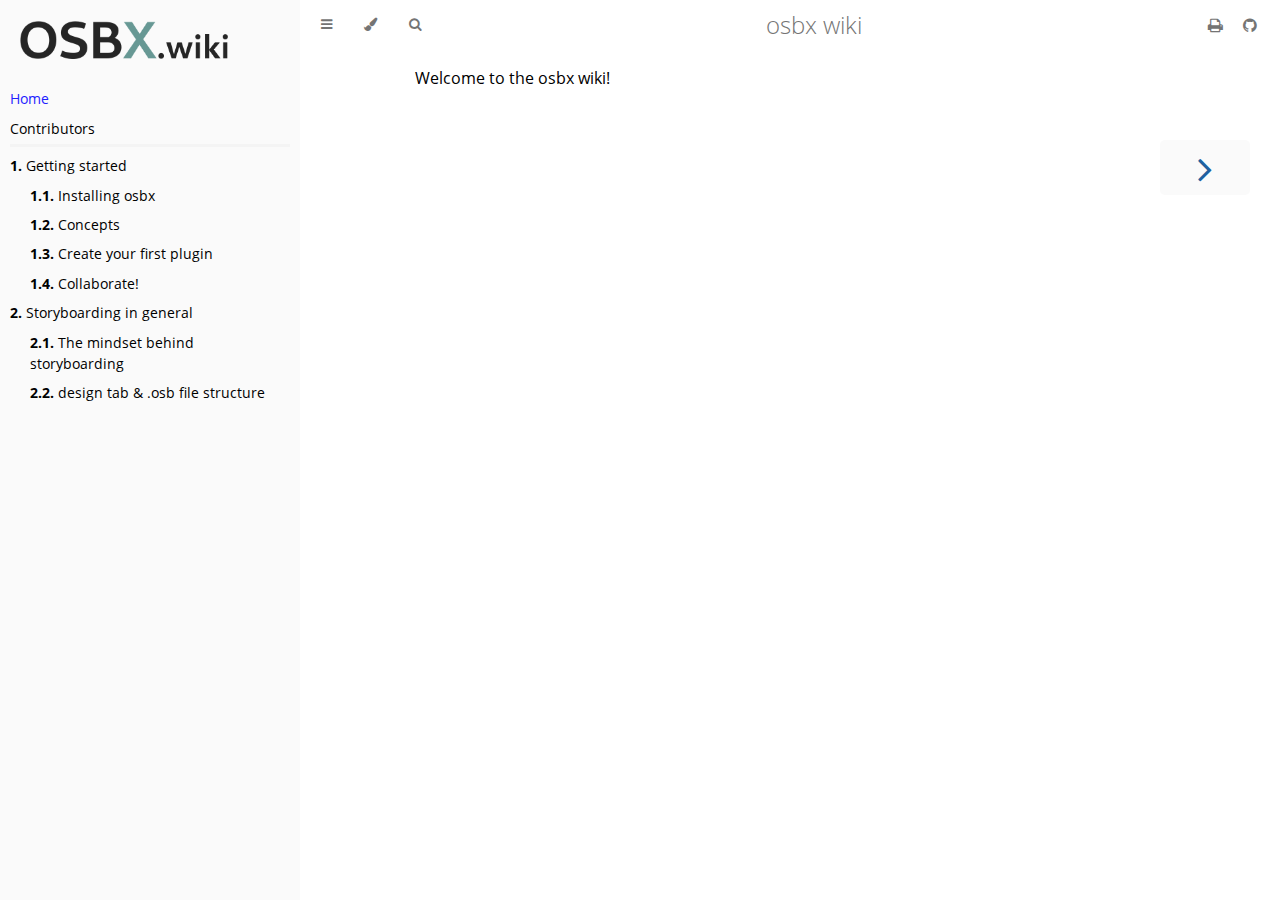
==== commit d29cb901: "deploy: eb62a5493472efb90528e0c3bb9f0286c5a4759d" ====
--- a/index.html
+++ b/index.html
@@ -83,7 +83,7 @@
 
         <nav id="sidebar" class="sidebar" aria-label="Table of contents">
             <div class="sidebar-scrollbox">
-                <ol class="chapter"><li class="chapter-item expanded affix "><a href="index.html" class="active">Home</a></li><li class="chapter-item expanded affix "><a href="contributors.html">Contributors</a></li><li class="spacer"></li><li class="chapter-item expanded "><a href="osbx/gettingstarted.html"><strong aria-hidden="true">1.</strong> Getting started</a></li><li><ol class="section"><li class="chapter-item expanded "><a href="osbx/installation.html"><strong aria-hidden="true">1.1.</strong> Installing osbx</a></li><li class="chapter-item expanded "><a href="osbx/concepts.html"><strong aria-hidden="true">1.2.</strong> Concepts</a></li><li class="chapter-item expanded "><a href="osbx/firstplugin.html"><strong aria-hidden="true">1.3.</strong> Create your first plugin</a></li><li class="chapter-item expanded "><a href="osbx/versionning.html"><strong aria-hidden="true">1.4.</strong> Collaborate!</a></li></ol></li><li class="chapter-item expanded "><a href="storyboard/index.html"><strong aria-hidden="true">2.</strong> Storyboarding in general</a></li><li><ol class="section"><li class="chapter-item expanded "><a href="storyboard/storyboarding.html"><strong aria-hidden="true">2.1.</strong> The mindset behind storyboarding</a></li><li class="chapter-item expanded "><a href="storyboard/osb.html"><strong aria-hidden="true">2.2.</strong> .osb file structure</a></li></ol></li></ol>            </div>
+                <ol class="chapter"><li class="chapter-item expanded affix "><a href="index.html" class="active">Home</a></li><li class="chapter-item expanded affix "><a href="contributors.html">Contributors</a></li><li class="spacer"></li><li class="chapter-item expanded "><a href="osbx/gettingstarted.html"><strong aria-hidden="true">1.</strong> Getting started</a></li><li><ol class="section"><li class="chapter-item expanded "><a href="osbx/installation.html"><strong aria-hidden="true">1.1.</strong> Installing osbx</a></li><li class="chapter-item expanded "><a href="osbx/concepts.html"><strong aria-hidden="true">1.2.</strong> Concepts</a></li><li class="chapter-item expanded "><a href="osbx/firstplugin.html"><strong aria-hidden="true">1.3.</strong> Create your first plugin</a></li><li class="chapter-item expanded "><a href="osbx/versionning.html"><strong aria-hidden="true">1.4.</strong> Collaborate!</a></li></ol></li><li class="chapter-item expanded "><a href="storyboard/index.html"><strong aria-hidden="true">2.</strong> Storyboarding in general</a></li><li><ol class="section"><li class="chapter-item expanded "><a href="storyboard/storyboarding.html"><strong aria-hidden="true">2.1.</strong> The mindset behind storyboarding</a></li><li class="chapter-item expanded "><a href="storyboard/osb.html"><strong aria-hidden="true">2.2.</strong> design tab &amp; .osb file structure</a></li></ol></li></ol>            </div>
             <div id="sidebar-resize-handle" class="sidebar-resize-handle"></div>
         </nav>
 
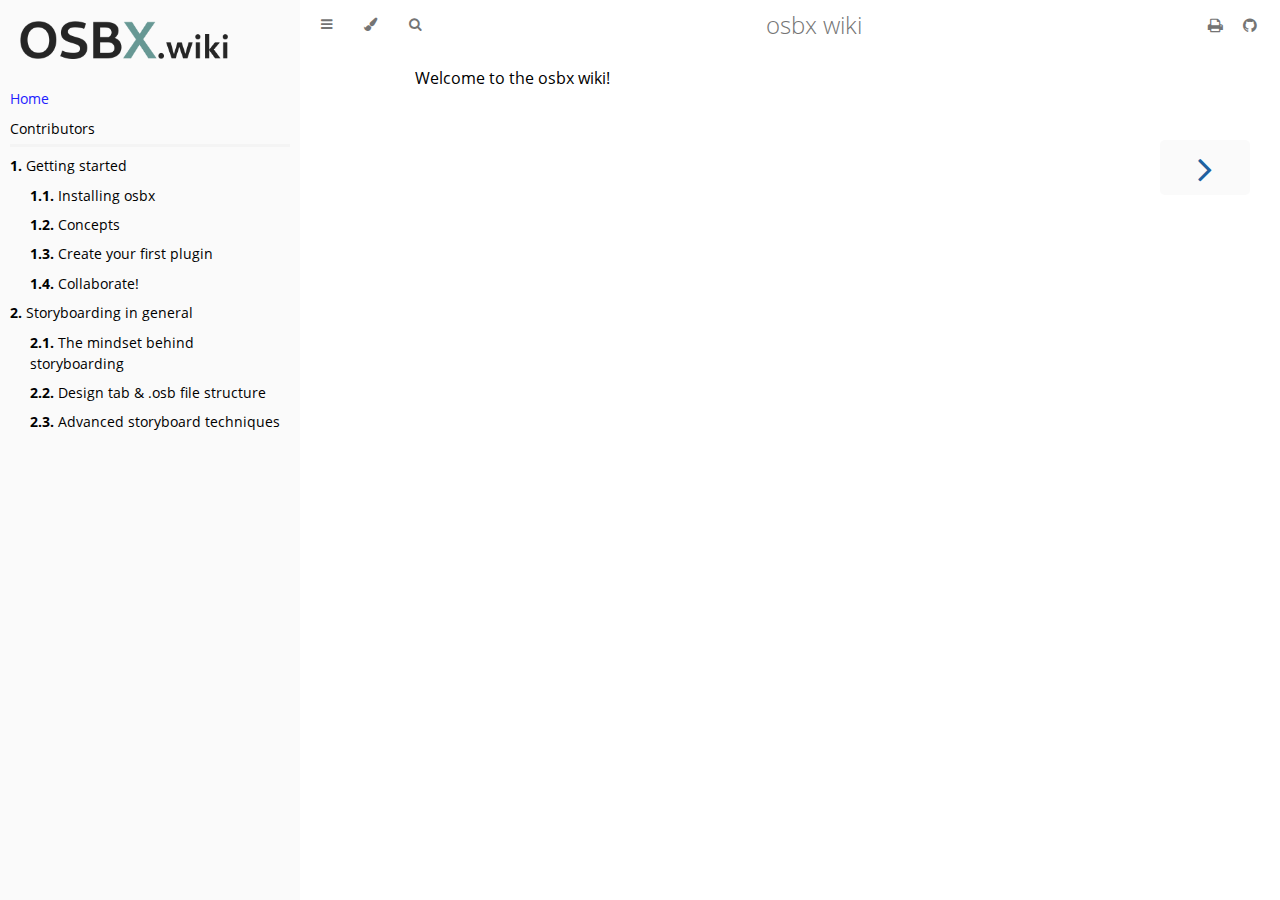
==== commit e1978bf0: "deploy: da2e43ae0d4c0f46e85a9a626a26526ea51224d3" ====
--- a/index.html
+++ b/index.html
@@ -83,7 +83,7 @@
 
         <nav id="sidebar" class="sidebar" aria-label="Table of contents">
             <div class="sidebar-scrollbox">
-                <ol class="chapter"><li class="chapter-item expanded affix "><a href="index.html" class="active">Home</a></li><li class="chapter-item expanded affix "><a href="contributors.html">Contributors</a></li><li class="spacer"></li><li class="chapter-item expanded "><a href="osbx/gettingstarted.html"><strong aria-hidden="true">1.</strong> Getting started</a></li><li><ol class="section"><li class="chapter-item expanded "><a href="osbx/installation.html"><strong aria-hidden="true">1.1.</strong> Installing osbx</a></li><li class="chapter-item expanded "><a href="osbx/concepts.html"><strong aria-hidden="true">1.2.</strong> Concepts</a></li><li class="chapter-item expanded "><a href="osbx/firstplugin.html"><strong aria-hidden="true">1.3.</strong> Create your first plugin</a></li><li class="chapter-item expanded "><a href="osbx/versionning.html"><strong aria-hidden="true">1.4.</strong> Collaborate!</a></li></ol></li><li class="chapter-item expanded "><a href="storyboard/index.html"><strong aria-hidden="true">2.</strong> Storyboarding in general</a></li><li><ol class="section"><li class="chapter-item expanded "><a href="storyboard/storyboarding.html"><strong aria-hidden="true">2.1.</strong> The mindset behind storyboarding</a></li><li class="chapter-item expanded "><a href="storyboard/osb.html"><strong aria-hidden="true">2.2.</strong> design tab &amp; .osb file structure</a></li></ol></li></ol>            </div>
+                <ol class="chapter"><li class="chapter-item expanded affix "><a href="index.html" class="active">Home</a></li><li class="chapter-item expanded affix "><a href="contributors.html">Contributors</a></li><li class="spacer"></li><li class="chapter-item expanded "><a href="osbx/gettingstarted.html"><strong aria-hidden="true">1.</strong> Getting started</a></li><li><ol class="section"><li class="chapter-item expanded "><a href="osbx/installation.html"><strong aria-hidden="true">1.1.</strong> Installing osbx</a></li><li class="chapter-item expanded "><a href="osbx/concepts.html"><strong aria-hidden="true">1.2.</strong> Concepts</a></li><li class="chapter-item expanded "><a href="osbx/firstplugin.html"><strong aria-hidden="true">1.3.</strong> Create your first plugin</a></li><li class="chapter-item expanded "><a href="osbx/versionning.html"><strong aria-hidden="true">1.4.</strong> Collaborate!</a></li></ol></li><li class="chapter-item expanded "><a href="storyboard/index.html"><strong aria-hidden="true">2.</strong> Storyboarding in general</a></li><li><ol class="section"><li class="chapter-item expanded "><a href="storyboard/storyboarding.html"><strong aria-hidden="true">2.1.</strong> The mindset behind storyboarding</a></li><li class="chapter-item expanded "><a href="storyboard/osb.html"><strong aria-hidden="true">2.2.</strong> Design tab &amp; .osb file structure</a></li><li class="chapter-item expanded "><a href="storyboard/osb_advanced.html"><strong aria-hidden="true">2.3.</strong> Advanced storyboard techniques</a></li></ol></li></ol>            </div>
             <div id="sidebar-resize-handle" class="sidebar-resize-handle"></div>
         </nav>
 
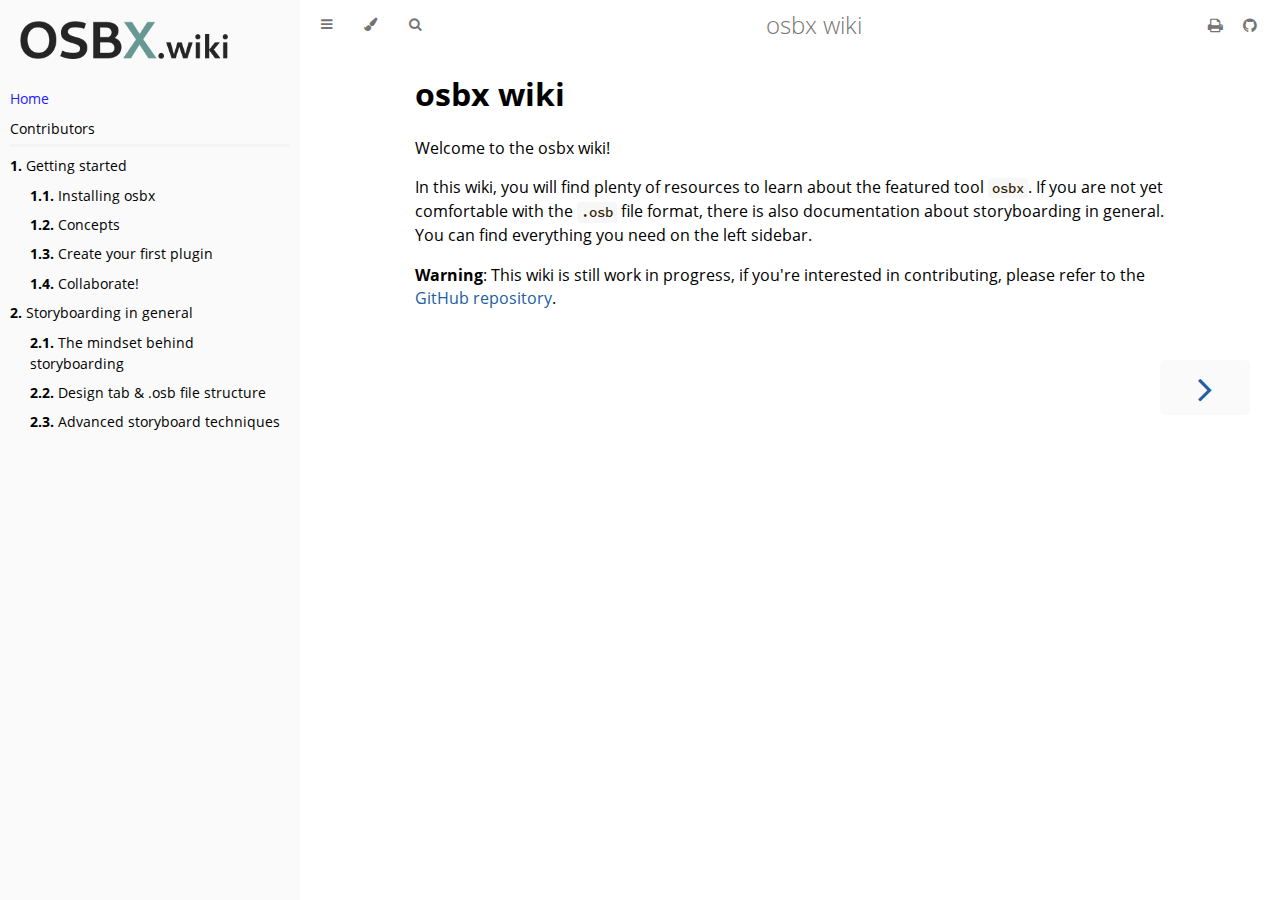
==== commit 44b4a13b: "deploy: 05509120ebc7b4bbad37f41d93bc8a7f7220d4d6" ====
--- a/index.html
+++ b/index.html
@@ -147,7 +147,15 @@
 
                 <div id="content" class="content">
                     <main>
-                        <p>Welcome to the osbx wiki!</p>
+                        <h1 id="osbx-wiki"><a class="header" href="#osbx-wiki">osbx wiki</a></h1>
+<p>Welcome to the osbx wiki!</p>
+<p>In this wiki, you will find plenty of resources to learn about the featured
+tool <code>osbx</code>. If you are not yet comfortable with the <code>.osb</code> file format,
+there is also documentation about storyboarding in general. You can find
+everything you need on the left sidebar.</p>
+<p><strong>Warning</strong>: This wiki is still work in progress, if you're
+interested in contributing, please refer to the <a href="https://github.com/osbx/wiki/">GitHub
+repository</a>.</p>
 
                     </main>
 
